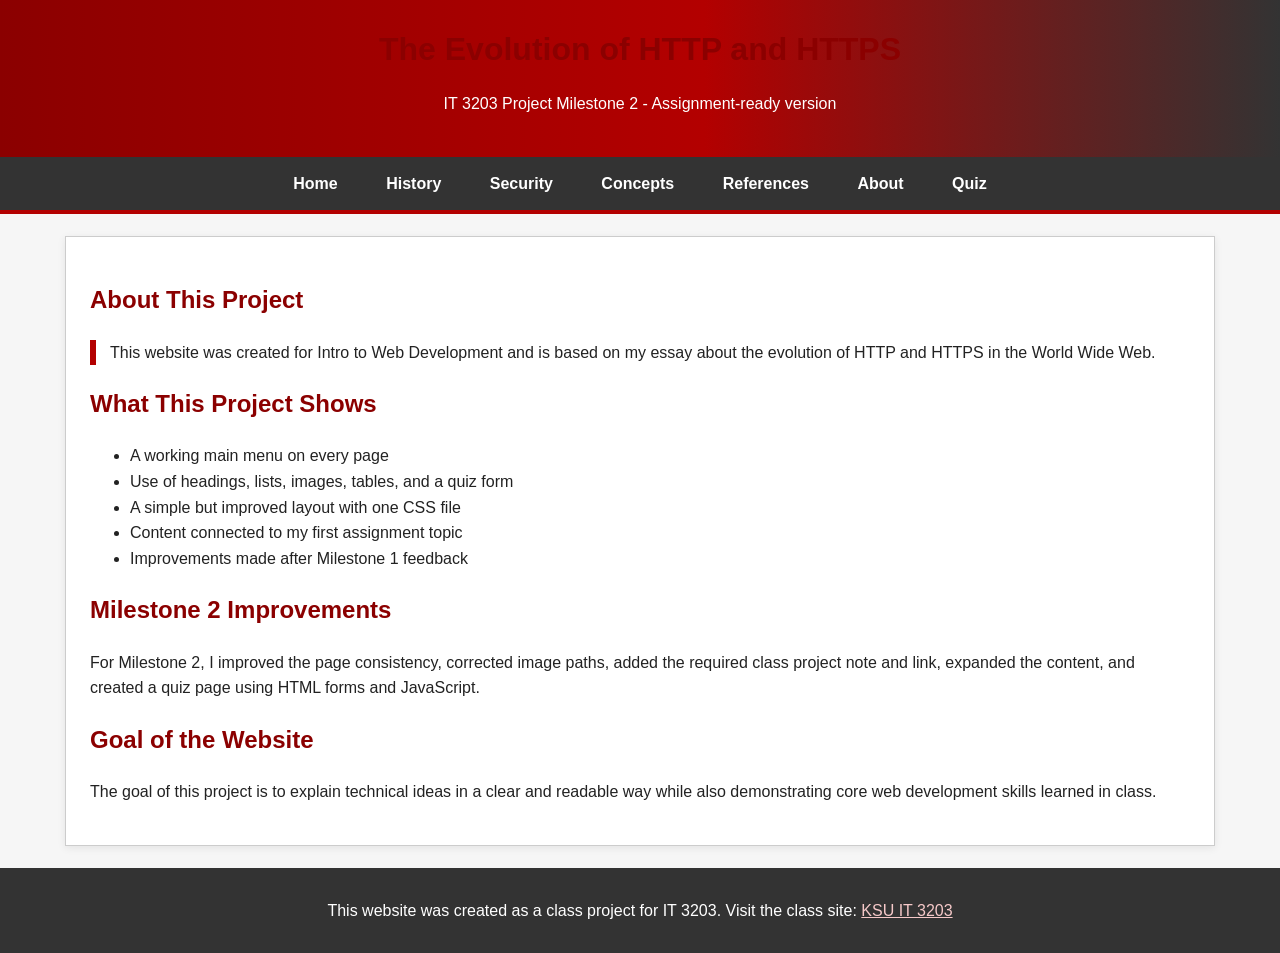
==== about.html @ 42dfb53e "Milestone 2" ====
<!DOCTYPE html>
<html>
<head>
<title>About</title>
<link rel="stylesheet" href="styles.css">
<meta name="viewport" content="width=device-width, initial-scale=1.0">
</head>
<body>

<header>
<h1>The Evolution of HTTP and HTTPS</h1>
<p>IT 3203 Project Milestone 2 - Assignment-ready version</p>
</header>


<!-- FIX FROM MILESTONE 1:
Updated navigation links to use correct relative paths.
Added the quiz page link to the main menu for Milestone 2. -->
<nav>
<a href="index.html">Home</a>
<a href="history.html">History</a>
<a href="security.html">Security</a>
<a href="concepts.html">Concepts</a>
<a href="references.html">References</a>
<a href="about.html">About</a>
<a href="quiz.html">Quiz</a>
</nav>


<div class="container">

<!-- About page -->
<!-- IMPROVEMENT NOTE:
This project was updated after Milestone 1 feedback to fix navigation,
image paths, and layout consistency across pages. -->
<h2>About This Project</h2>
<p class="section-highlight">This website was created for Intro to Web Development and is based on my essay about the evolution of HTTP and HTTPS in the World Wide Web.</p>

<h2>What This Project Shows</h2>
<ul>
<li>A working main menu on every page</li>
<li>Use of headings, lists, images, tables, and a quiz form</li>
<li>A simple but improved layout with one CSS file</li>
<li>Content connected to my first assignment topic</li>
<li>Improvements made after Milestone 1 feedback</li>
</ul>

<h2>Milestone 2 Improvements</h2>
<p>For Milestone 2, I improved the page consistency, corrected image paths, added the required class project note and link, expanded the content, and created a quiz page using HTML forms and JavaScript.</p>

<h2>Goal of the Website</h2>
<p>The goal of this project is to explain technical ideas in a clear and readable way while also demonstrating core web development skills learned in class.</p>

</div>


<!-- REQUIRED:
Added class project note and link to the class website in the footer. -->
<footer>
<p>This website was created as a class project for IT 3203.
Visit the class site:
<a href="https://ksuweb.github.io/IT3203/" target="_blank">KSU IT 3203</a></p>
</footer>



</body>
</html>
---- styles.css ----
/* 
IT 3203 Project Milestone 2
Assignment-ready
Improved from Milestone 1 based on feedback.
Comments are included to document fixes and additions.
*/

body {
    font-family: Arial, sans-serif;
    margin: 0;
    background-color: #f6f6f6;
    color: #222;
    line-height: 1.6;
}

header {
    background: linear-gradient(90deg, #8b0000 0%, #b30000 55%, #333333 100%);
    color: white;
    padding: 24px 20px;
    text-align: center;
}

header h1 {
    margin: 0 0 8px 0;
}

nav {
    background-color: #333333;
    padding: 14px;
    text-align: center;
    border-bottom: 4px solid #b30000;
}

nav a {
    color: white;
    text-decoration: none;
    margin: 0 12px;
    font-weight: bold;
    padding: 8px 10px;
    border-radius: 4px;
}

nav a:hover {
    background-color: #b30000;
}

.container {
    width: 88%;
    max-width: 1100px;
    margin: 22px auto;
    background-color: white;
    padding: 24px;
    border: 1px solid #ccc;
    box-shadow: 0 2px 8px rgba(0,0,0,0.08);
}

h1, h2, h3 {
    color: #8b0000;
}

.section-highlight {
    border-left: 6px solid #b30000;
    padding-left: 14px;
}

.card-grid {
    display: grid;
    grid-template-columns: repeat(2, 1fr);
    gap: 18px;
    margin-top: 18px;
}

.info-card {
    background-color: #faf6f6;
    border: 1px solid #e2b9b9;
    padding: 16px;
}

img {
    max-width: 100%;
    height: auto;
    display: block;
    margin: 18px auto;
    border: 1px solid #ccc;
    background-color: white;
}

.hero-image {
    max-width: 420px;
}

table {
    width: 100%;
    border-collapse: collapse;
    margin-top: 15px;
}

th, td {
    border: 1px solid #999;
    padding: 10px;
    text-align: left;
}

th {
    background-color: #f2d6d6;
}

.question-box {
    border: 1px solid #d0d0d0;
    padding: 15px;
    margin-bottom: 18px;
    background-color: #fafafa;
    border-left: 5px solid #8b0000;
}

label {
    display: block;
    margin: 6px 0;
}

input[type="text"] {
    width: 65%;
    padding: 8px;
    margin-top: 8px;
    border: 1px solid #999;
}

button, input[type="reset"] {
    background-color: #8b0000;
    color: white;
    border: none;
    padding: 10px 14px;
    margin-right: 10px;
    cursor: pointer;
    border-radius: 4px;
}

button:hover, input[type="reset"]:hover {
    background-color: #5f0000;
}

#resultBox {
    margin-top: 20px;
    padding: 15px;
    border: 1px solid #ccc;
    display: none;
    background-color: #fff;
}

.pass {
    color: green;
    font-weight: bold;
}

.fail {
    color: red;
    font-weight: bold;
}

.correct {
    color: green;
}

.incorrect {
    color: red;
}

footer {
    background-color: #333333;
    color: white;
    text-align: center;
    padding: 14px;
    margin-top: 20px;
}

footer a {
    color: #f6c9c9;
}

@media (max-width: 700px) {
    .card-grid {
        grid-template-columns: 1fr;
    }
    nav a {
        display: inline-block;
        margin: 6px;
    }
    input[type="text"] {
        width: 100%;
    }
}
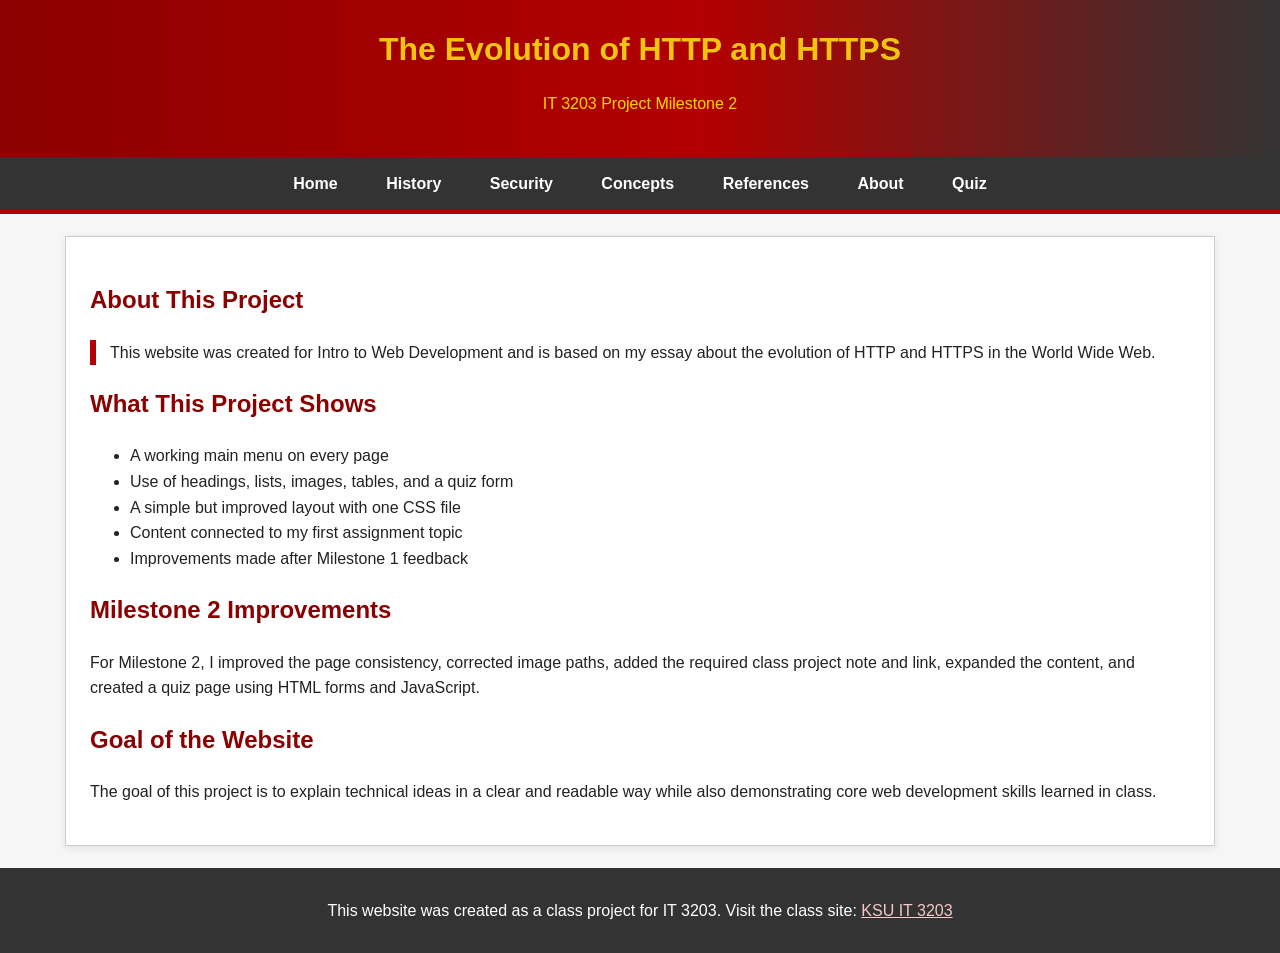
==== commit 262ac5c5: "Update project milestone description in about.html" ====
--- a/about.html
+++ b/about.html
@@ -9,7 +9,7 @@
 
 <header>
 <h1>The Evolution of HTTP and HTTPS</h1>
-<p>IT 3203 Project Milestone 2 - Assignment-ready version</p>
+<p>IT 3203 Project Milestone 2</p>
 </header>
 
 
--- a/styles.css
+++ b/styles.css
@@ -1,10 +1,3 @@
-/* 
-IT 3203 Project Milestone 2
-Assignment-ready
-Improved from Milestone 1 based on feedback.
-Comments are included to document fixes and additions.
-*/
-
 body {
     font-family: Arial, sans-serif;
     margin: 0;
@@ -15,12 +8,13 @@
 
 header {
     background: linear-gradient(90deg, #8b0000 0%, #b30000 55%, #333333 100%);
-    color: white;
+    color: gold;
     padding: 24px 20px;
     text-align: center;
 }
 
 header h1 {
+    color: #f1c40f;
     margin: 0 0 8px 0;
 }
 
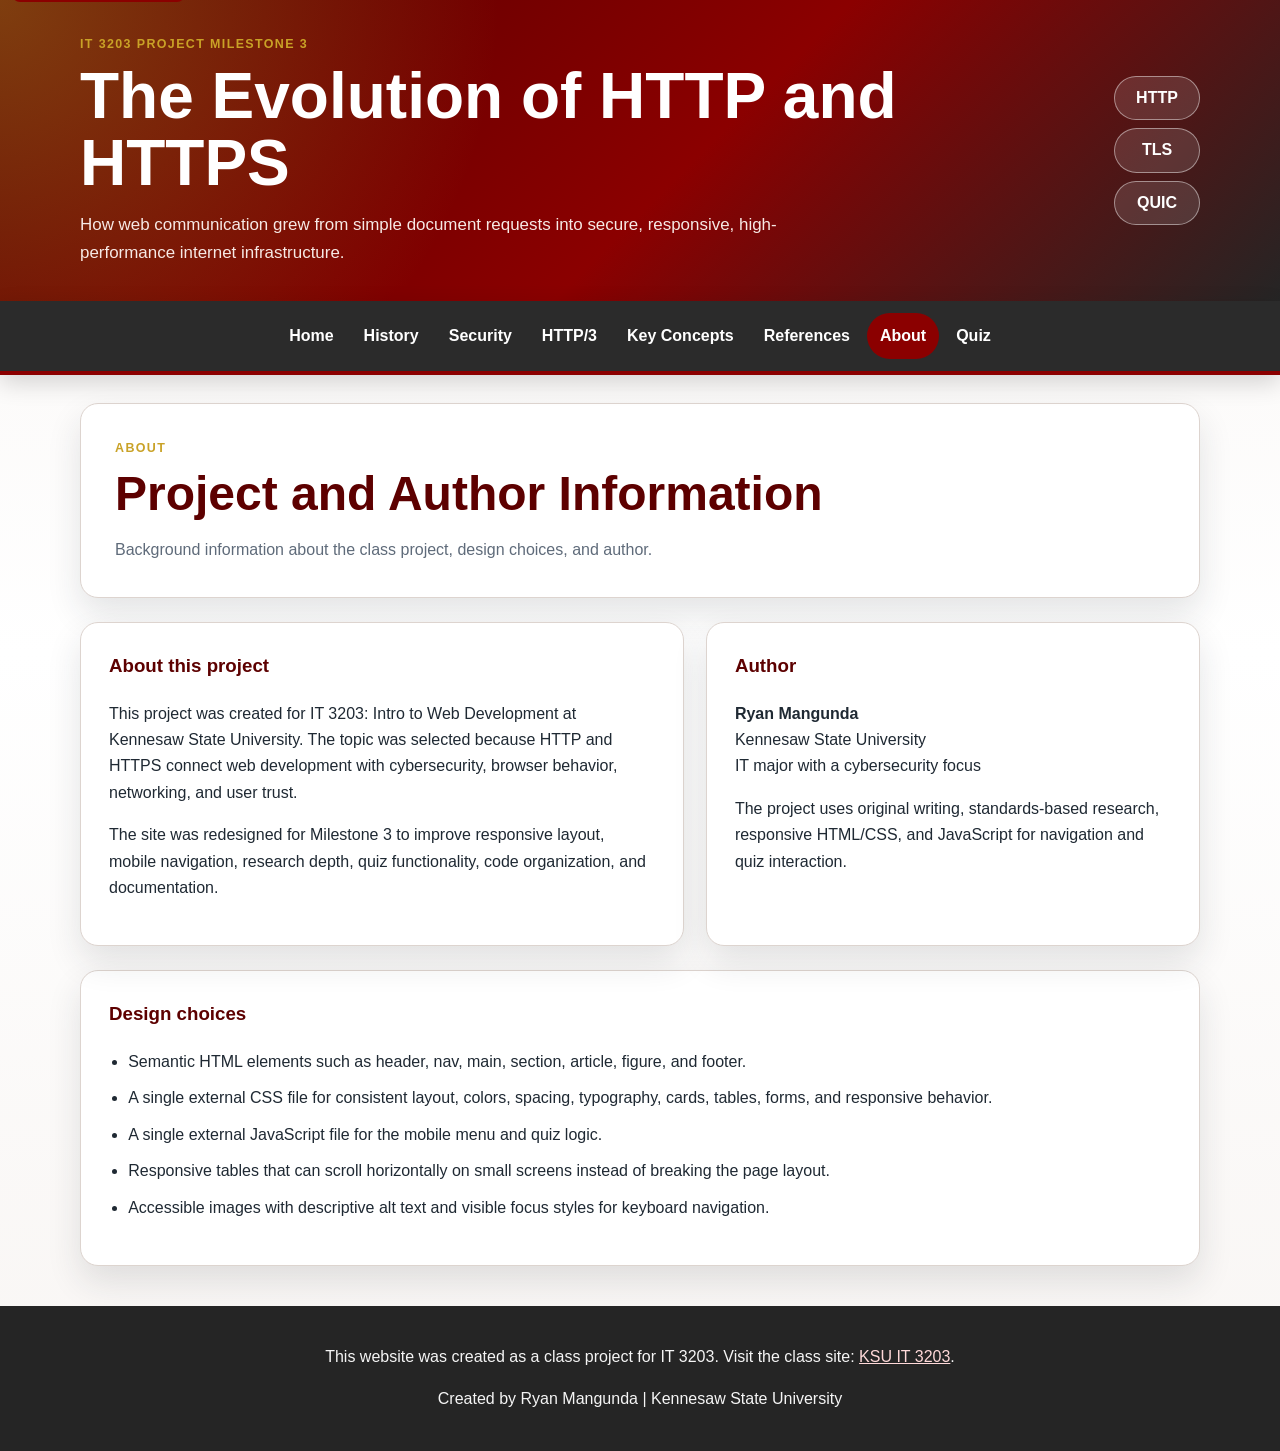
==== commit 6a41762f: "Milestone 3" ====
--- a/about.html
+++ b/about.html
@@ -1,68 +1,80 @@
 <!DOCTYPE html>
-<html>
+<html lang="en">
 <head>
-<title>About</title>
-<link rel="stylesheet" href="styles.css">
-<meta name="viewport" content="width=device-width, initial-scale=1.0">
+  <meta charset="UTF-8">
+  <meta name="viewport" content="width=device-width, initial-scale=1.0">
+  <meta name="description" content="A responsive IT 3203 research site explaining the evolution of HTTP, HTTPS, TLS, QUIC, and HTTP/3.">
+  <title>Project and Author Information | The Evolution of HTTP and HTTPS</title>
+  <link rel="stylesheet" href="styles.css">
+  <script src="script.js" defer></script>
 </head>
 <body>
+  <a class="skip-link" href="#main-content">Skip to main content</a>
+  <header class="site-header">
+    <div class="header-inner">
+      <div>
+        <p class="eyebrow">IT 3203 Project Milestone 3</p>
+        <h1>The Evolution of HTTP and HTTPS</h1>
+        <p class="tagline">How web communication grew from simple document requests into secure, responsive, high-performance internet infrastructure.</p>
+      </div>
+      <div class="protocol-badge" aria-label="Protocol focus">
+        <span>HTTP</span>
+        <span>TLS</span>
+        <span>QUIC</span>
+      </div>
+    </div>
+  </header>
 
-<header>
-<h1>The Evolution of HTTP and HTTPS</h1>
-<p>IT 3203 Project Milestone 2</p>
-</header>
-
-
-<!-- FIX FROM MILESTONE 1:
-Updated navigation links to use correct relative paths.
-Added the quiz page link to the main menu for Milestone 2. -->
-<nav>
-<a href="index.html">Home</a>
+  <nav class="site-nav" aria-label="Main navigation">
+    <button class="menu-toggle" type="button" aria-expanded="false" aria-controls="main-menu">Menu</button>
+    <div class="menu-links" id="main-menu">
+      <a href="index.html">Home</a>
 <a href="history.html">History</a>
 <a href="security.html">Security</a>
-<a href="concepts.html">Concepts</a>
+<a href="performance.html">HTTP/3</a>
+<a href="concepts.html">Key Concepts</a>
 <a href="references.html">References</a>
-<a href="about.html">About</a>
+<a href="about.html" aria-current="page">About</a>
 <a href="quiz.html">Quiz</a>
-</nav>
+    </div>
+  </nav>
 
+  <main id="main-content" class="page-shell">
+    <section class="page-title">
+      <p class="eyebrow">About</p>
+      <h2>Project and Author Information</h2>
+      <p>Background information about the class project, design choices, and author.</p>
+    </section>
+    
+<section class="two-column">
+  <article class="section-card">
+    <h3>About this project</h3>
+    <p>This project was created for IT 3203: Intro to Web Development at Kennesaw State University. The topic was selected because HTTP and HTTPS connect web development with cybersecurity, browser behavior, networking, and user trust.</p>
+    <p>The site was redesigned for Milestone 3 to improve responsive layout, mobile navigation, research depth, quiz functionality, code organization, and documentation.</p>
+  </article>
+  <article class="section-card">
+    <h3>Author</h3>
+    <p><strong>Ryan Mangunda</strong><br>Kennesaw State University<br>IT major with a cybersecurity focus</p>
+    <p>The project uses original writing, standards-based research, responsive HTML/CSS, and JavaScript for navigation and quiz interaction.</p>
+  </article>
+</section>
 
-<div class="container">
+<section class="section-card">
+  <h3>Design choices</h3>
+  <ul class="check-list">
+    <li>Semantic HTML elements such as header, nav, main, section, article, figure, and footer.</li>
+    <li>A single external CSS file for consistent layout, colors, spacing, typography, cards, tables, forms, and responsive behavior.</li>
+    <li>A single external JavaScript file for the mobile menu and quiz logic.</li>
+    <li>Responsive tables that can scroll horizontally on small screens instead of breaking the page layout.</li>
+    <li>Accessible images with descriptive alt text and visible focus styles for keyboard navigation.</li>
+  </ul>
+</section>
 
-<!-- About page -->
-<!-- IMPROVEMENT NOTE:
-This project was updated after Milestone 1 feedback to fix navigation,
-image paths, and layout consistency across pages. -->
-<h2>About This Project</h2>
-<p class="section-highlight">This website was created for Intro to Web Development and is based on my essay about the evolution of HTTP and HTTPS in the World Wide Web.</p>
+  </main>
 
-<h2>What This Project Shows</h2>
-<ul>
-<li>A working main menu on every page</li>
-<li>Use of headings, lists, images, tables, and a quiz form</li>
-<li>A simple but improved layout with one CSS file</li>
-<li>Content connected to my first assignment topic</li>
-<li>Improvements made after Milestone 1 feedback</li>
-</ul>
-
-<h2>Milestone 2 Improvements</h2>
-<p>For Milestone 2, I improved the page consistency, corrected image paths, added the required class project note and link, expanded the content, and created a quiz page using HTML forms and JavaScript.</p>
-
-<h2>Goal of the Website</h2>
-<p>The goal of this project is to explain technical ideas in a clear and readable way while also demonstrating core web development skills learned in class.</p>
-
-</div>
-
-
-<!-- REQUIRED:
-Added class project note and link to the class website in the footer. -->
-<footer>
-<p>This website was created as a class project for IT 3203.
-Visit the class site:
-<a href="https://ksuweb.github.io/IT3203/" target="_blank">KSU IT 3203</a></p>
-</footer>
-
-
-
+  <footer class="site-footer">
+    <p>This website was created as a class project for IT 3203. Visit the class site: <a href="https://ksuweb.github.io/IT3203/">KSU IT 3203</a>.</p>
+    <p>Created by Ryan Mangunda | Kennesaw State University</p>
+  </footer>
 </body>
 </html>
--- a/styles.css
+++ b/styles.css
@@ -1,185 +1,538 @@
+/* Global design system for the IT 3203 Milestone 3 website. */
+:root {
+  --primary: #8b0000;
+  --primary-dark: #5d0000;
+  --accent: #c9a227;
+  --ink: #1f2933;
+  --muted: #5f6b7a;
+  --surface: #ffffff;
+  --soft: #f7f4f2;
+  --line: #ddd4cf;
+  --shadow: 0 16px 34px rgba(31, 41, 51, 0.12);
+  --radius: 18px;
+  --max-width: 1120px;
+}
+
+* {
+  box-sizing: border-box;
+}
+
+html {
+  scroll-behavior: smooth;
+}
+
 body {
-    font-family: Arial, sans-serif;
-    margin: 0;
-    background-color: #f6f6f6;
-    color: #222;
-    line-height: 1.6;
-}
-
-header {
-    background: linear-gradient(90deg, #8b0000 0%, #b30000 55%, #333333 100%);
-    color: gold;
-    padding: 24px 20px;
+  margin: 0;
+  font-family: Arial, Helvetica, sans-serif;
+  color: var(--ink);
+  background: linear-gradient(180deg, #f8f5f3 0%, #ffffff 45%, #f8f5f3 100%);
+  line-height: 1.65;
+}
+
+img {
+  max-width: 100%;
+  height: auto;
+}
+
+a {
+  color: var(--primary);
+}
+
+a:hover,
+a:focus {
+  color: var(--primary-dark);
+}
+
+.skip-link {
+  position: absolute;
+  top: -44px;
+  left: 12px;
+  z-index: 100;
+  background: #ffffff;
+  color: var(--primary);
+  padding: 8px 12px;
+  border-radius: 8px;
+  border: 2px solid var(--primary);
+}
+
+.skip-link:focus {
+  top: 12px;
+}
+
+.site-header {
+  background: radial-gradient(circle at top left, rgba(201, 162, 39, 0.38), transparent 38%), linear-gradient(135deg, #510000 0%, #8b0000 54%, #252525 100%);
+  color: #ffffff;
+  padding: 34px 20px;
+}
+
+.header-inner {
+  max-width: var(--max-width);
+  margin: 0 auto;
+  display: grid;
+  grid-template-columns: 1fr auto;
+  gap: 24px;
+  align-items: center;
+}
+
+.site-header h1 {
+  margin: 0;
+  font-size: clamp(2rem, 5vw, 4.2rem);
+  line-height: 1.05;
+}
+
+.tagline {
+  max-width: 760px;
+  margin: 14px 0 0;
+  color: #f7e9e5;
+  font-size: 1.06rem;
+}
+
+.eyebrow {
+  margin: 0 0 8px;
+  text-transform: uppercase;
+  letter-spacing: 0.11em;
+  font-size: 0.78rem;
+  font-weight: 700;
+  color: var(--accent);
+}
+
+.protocol-badge {
+  display: grid;
+  gap: 8px;
+}
+
+.protocol-badge span {
+  display: inline-block;
+  min-width: 86px;
+  text-align: center;
+  padding: 8px 12px;
+  border: 1px solid rgba(255,255,255,0.45);
+  border-radius: 999px;
+  background: rgba(255,255,255,0.12);
+  font-weight: 700;
+}
+
+.site-nav {
+  position: sticky;
+  top: 0;
+  z-index: 20;
+  background: rgba(35, 35, 35, 0.96);
+  border-bottom: 4px solid var(--primary);
+  box-shadow: 0 8px 24px rgba(0,0,0,0.16);
+}
+
+.menu-toggle {
+  display: none;
+  width: calc(100% - 32px);
+  margin: 12px 16px;
+  padding: 11px 14px;
+  border: 1px solid rgba(255,255,255,0.28);
+  border-radius: 10px;
+  background: #ffffff;
+  color: var(--primary-dark);
+  font-weight: 700;
+  cursor: pointer;
+}
+
+.menu-links {
+  max-width: var(--max-width);
+  margin: 0 auto;
+  display: flex;
+  flex-wrap: wrap;
+  justify-content: center;
+  gap: 4px;
+  padding: 12px 16px;
+}
+
+.menu-links a {
+  color: #ffffff;
+  text-decoration: none;
+  padding: 10px 13px;
+  border-radius: 999px;
+  font-weight: 700;
+}
+
+.menu-links a:hover,
+.menu-links a:focus,
+.menu-links a[aria-current="page"] {
+  background: var(--primary);
+  color: #ffffff;
+}
+
+.page-shell {
+  width: min(92%, var(--max-width));
+  margin: 28px auto 40px;
+}
+
+.page-title,
+.section-card,
+.hero-card,
+.info-card,
+.image-card,
+.reference-item {
+  background: var(--surface);
+  border: 1px solid var(--line);
+  border-radius: var(--radius);
+  box-shadow: var(--shadow);
+}
+
+.page-title {
+  padding: clamp(20px, 4vw, 34px);
+  margin-bottom: 24px;
+}
+
+.page-title h2 {
+  margin: 0;
+  color: var(--primary-dark);
+  font-size: clamp(1.8rem, 4vw, 3rem);
+  line-height: 1.12;
+}
+
+.page-title p:last-child {
+  margin-bottom: 0;
+  color: var(--muted);
+}
+
+.hero-grid,
+.two-column,
+.content-grid {
+  display: grid;
+  gap: 22px;
+  margin-bottom: 24px;
+}
+
+.hero-grid,
+.two-column {
+  grid-template-columns: minmax(0, 1.1fr) minmax(280px, 0.9fr);
+  align-items: stretch;
+}
+
+.two-columns {
+  grid-template-columns: repeat(2, minmax(0, 1fr));
+}
+
+.three-columns {
+  grid-template-columns: repeat(3, minmax(0, 1fr));
+}
+
+.hero-card,
+.section-card,
+.info-card,
+.image-card,
+.reference-item {
+  padding: clamp(18px, 3vw, 28px);
+}
+
+.hero-card h3,
+.section-card h3,
+.info-card h3,
+.reference-item h3 {
+  color: var(--primary-dark);
+  margin-top: 0;
+}
+
+.image-card {
+  margin: 0;
+  display: flex;
+  flex-direction: column;
+  justify-content: center;
+  background: #fffdfc;
+}
+
+.image-card figcaption {
+  color: var(--muted);
+  font-size: 0.95rem;
+  text-align: center;
+}
+
+.button-row {
+  display: flex;
+  flex-wrap: wrap;
+  gap: 12px;
+  margin-top: 18px;
+}
+
+.button,
+button,
+.secondary-button {
+  display: inline-block;
+  background: var(--primary);
+  color: #ffffff;
+  border: none;
+  border-radius: 999px;
+  padding: 11px 16px;
+  text-decoration: none;
+  font-weight: 700;
+  cursor: pointer;
+}
+
+.button:hover,
+.button:focus,
+button:hover,
+button:focus {
+  background: var(--primary-dark);
+  color: #ffffff;
+}
+
+.button.secondary,
+.secondary-button {
+  background: #2f343a;
+}
+
+.check-list,
+.numbered-list {
+  padding-left: 1.2rem;
+}
+
+.check-list li,
+.numbered-list li {
+  margin: 10px 0;
+}
+
+.table-scroll {
+  overflow-x: auto;
+  border-radius: 14px;
+  border: 1px solid var(--line);
+}
+
+table {
+  width: 100%;
+  min-width: 680px;
+  border-collapse: collapse;
+  background: #ffffff;
+}
+
+caption {
+  text-align: left;
+  padding: 12px 14px;
+  font-weight: 700;
+  color: var(--primary-dark);
+  background: #fbf1ef;
+}
+
+th,
+td {
+  border: 1px solid var(--line);
+  padding: 12px 14px;
+  vertical-align: top;
+}
+
+th {
+  background: #f3ded8;
+  color: #2b1b18;
+}
+
+tr:nth-child(even) td {
+  background: #fff9f7;
+}
+
+.timeline {
+  display: grid;
+  gap: 14px;
+}
+
+.timeline div {
+  border-left: 6px solid var(--primary);
+  background: var(--soft);
+  padding: 14px 16px;
+  border-radius: 12px;
+}
+
+.timeline p {
+  margin: 6px 0 0;
+}
+
+.callout {
+  border-left: 8px solid var(--accent);
+}
+
+.metric-panel {
+  display: grid;
+  gap: 14px;
+}
+
+.metric {
+  display: grid;
+  grid-template-columns: 48px 1fr;
+  gap: 12px;
+  align-items: center;
+  background: var(--soft);
+  border-radius: 14px;
+  padding: 14px;
+}
+
+.metric span {
+  display: grid;
+  place-items: center;
+  width: 48px;
+  height: 48px;
+  border-radius: 50%;
+  background: var(--primary);
+  color: white;
+  font-weight: 800;
+  font-size: 1.2rem;
+}
+
+.reference-list {
+  display: grid;
+  gap: 16px;
+}
+
+.reference-item h3 {
+  font-size: 1.05rem;
+}
+
+.quiz-form {
+  display: grid;
+  gap: 16px;
+}
+
+.question-card {
+  border: 1px solid var(--line);
+  border-left: 6px solid var(--primary);
+  border-radius: 14px;
+  padding: 16px;
+  background: #fffdfc;
+}
+
+.question-card legend {
+  font-weight: 800;
+  color: var(--primary-dark);
+  padding: 0 6px;
+}
+
+.question-card label {
+  display: block;
+  margin: 9px 0;
+}
+
+input[type="text"] {
+  width: min(100%, 420px);
+  padding: 11px 12px;
+  border: 1px solid #9a9a9a;
+  border-radius: 10px;
+  font-size: 1rem;
+}
+
+input[type="radio"],
+input[type="checkbox"] {
+  margin-right: 8px;
+  transform: scale(1.12);
+}
+
+.form-actions {
+  display: flex;
+  flex-wrap: wrap;
+  gap: 10px;
+}
+
+.result-box {
+  display: none;
+  margin-top: 18px;
+  border-radius: 14px;
+  border: 1px solid var(--line);
+  padding: 18px;
+  background: #ffffff;
+}
+
+.result-box.show {
+  display: block;
+}
+
+.result-box.pass {
+  border-left: 8px solid #217346;
+}
+
+.result-box.review {
+  border-left: 8px solid #b36b00;
+}
+
+.site-footer {
+  background: #252525;
+  color: #f5f5f5;
+  padding: 22px 18px;
+  text-align: center;
+}
+
+.site-footer a {
+  color: #ffd9d9;
+}
+
+/* Tablet layout: reduce columns and spacing for medium screens. */
+@media (max-width: 900px) {
+  .header-inner,
+  .hero-grid,
+  .two-column,
+  .two-columns,
+  .three-columns {
+    grid-template-columns: 1fr;
+  }
+
+  .protocol-badge {
+    grid-template-columns: repeat(3, max-content);
+  }
+
+  .site-nav {
+    position: static;
+  }
+}
+
+/* Phone layout: turn navigation into a collapsible menu and make controls full width. */
+@media (max-width: 600px) {
+  .site-header {
+    padding: 26px 16px;
+  }
+
+  .protocol-badge {
+    grid-template-columns: 1fr;
+  }
+
+  .menu-toggle {
+    display: block;
+  }
+
+  .menu-links {
+    display: none;
+    flex-direction: column;
+    align-items: stretch;
+    padding: 0 16px 16px;
+  }
+
+  .menu-links.open {
+    display: flex;
+  }
+
+  .menu-links a {
+    border-radius: 10px;
+    background: rgba(255,255,255,0.07);
+  }
+
+  .page-shell {
+    width: min(94%, var(--max-width));
+    margin-top: 18px;
+  }
+
+  .button-row,
+  .form-actions {
+    flex-direction: column;
+  }
+
+  .button,
+  button,
+  .secondary-button {
+    width: 100%;
     text-align: center;
-}
-
-header h1 {
-    color: #f1c40f;
-    margin: 0 0 8px 0;
-}
-
-nav {
-    background-color: #333333;
-    padding: 14px;
-    text-align: center;
-    border-bottom: 4px solid #b30000;
-}
-
-nav a {
-    color: white;
-    text-decoration: none;
-    margin: 0 12px;
-    font-weight: bold;
-    padding: 8px 10px;
-    border-radius: 4px;
-}
-
-nav a:hover {
-    background-color: #b30000;
-}
-
-.container {
-    width: 88%;
-    max-width: 1100px;
-    margin: 22px auto;
-    background-color: white;
-    padding: 24px;
-    border: 1px solid #ccc;
-    box-shadow: 0 2px 8px rgba(0,0,0,0.08);
-}
-
-h1, h2, h3 {
-    color: #8b0000;
-}
-
-.section-highlight {
-    border-left: 6px solid #b30000;
-    padding-left: 14px;
-}
-
-.card-grid {
-    display: grid;
-    grid-template-columns: repeat(2, 1fr);
-    gap: 18px;
-    margin-top: 18px;
-}
-
-.info-card {
-    background-color: #faf6f6;
-    border: 1px solid #e2b9b9;
-    padding: 16px;
-}
-
-img {
-    max-width: 100%;
-    height: auto;
-    display: block;
-    margin: 18px auto;
-    border: 1px solid #ccc;
-    background-color: white;
-}
-
-.hero-image {
-    max-width: 420px;
-}
-
-table {
-    width: 100%;
-    border-collapse: collapse;
-    margin-top: 15px;
-}
-
-th, td {
-    border: 1px solid #999;
-    padding: 10px;
-    text-align: left;
-}
-
-th {
-    background-color: #f2d6d6;
-}
-
-.question-box {
-    border: 1px solid #d0d0d0;
-    padding: 15px;
-    margin-bottom: 18px;
-    background-color: #fafafa;
-    border-left: 5px solid #8b0000;
-}
-
-label {
-    display: block;
-    margin: 6px 0;
-}
-
-input[type="text"] {
-    width: 65%;
-    padding: 8px;
-    margin-top: 8px;
-    border: 1px solid #999;
-}
-
-button, input[type="reset"] {
-    background-color: #8b0000;
-    color: white;
-    border: none;
-    padding: 10px 14px;
-    margin-right: 10px;
-    cursor: pointer;
-    border-radius: 4px;
-}
-
-button:hover, input[type="reset"]:hover {
-    background-color: #5f0000;
-}
-
-#resultBox {
-    margin-top: 20px;
-    padding: 15px;
-    border: 1px solid #ccc;
-    display: none;
-    background-color: #fff;
-}
-
-.pass {
-    color: green;
-    font-weight: bold;
-}
-
-.fail {
-    color: red;
-    font-weight: bold;
-}
-
-.correct {
-    color: green;
-}
-
-.incorrect {
-    color: red;
-}
-
-footer {
-    background-color: #333333;
-    color: white;
-    text-align: center;
-    padding: 14px;
-    margin-top: 20px;
-}
-
-footer a {
-    color: #f6c9c9;
-}
-
-@media (max-width: 700px) {
-    .card-grid {
-        grid-template-columns: 1fr;
-    }
-    nav a {
-        display: inline-block;
-        margin: 6px;
-    }
-    input[type="text"] {
-        width: 100%;
-    }
-}
+  }
+
+  .hero-card,
+  .section-card,
+  .info-card,
+  .image-card,
+  .reference-item {
+    padding: 18px;
+  }
+
+  table {
+    min-width: 610px;
+  }
+}
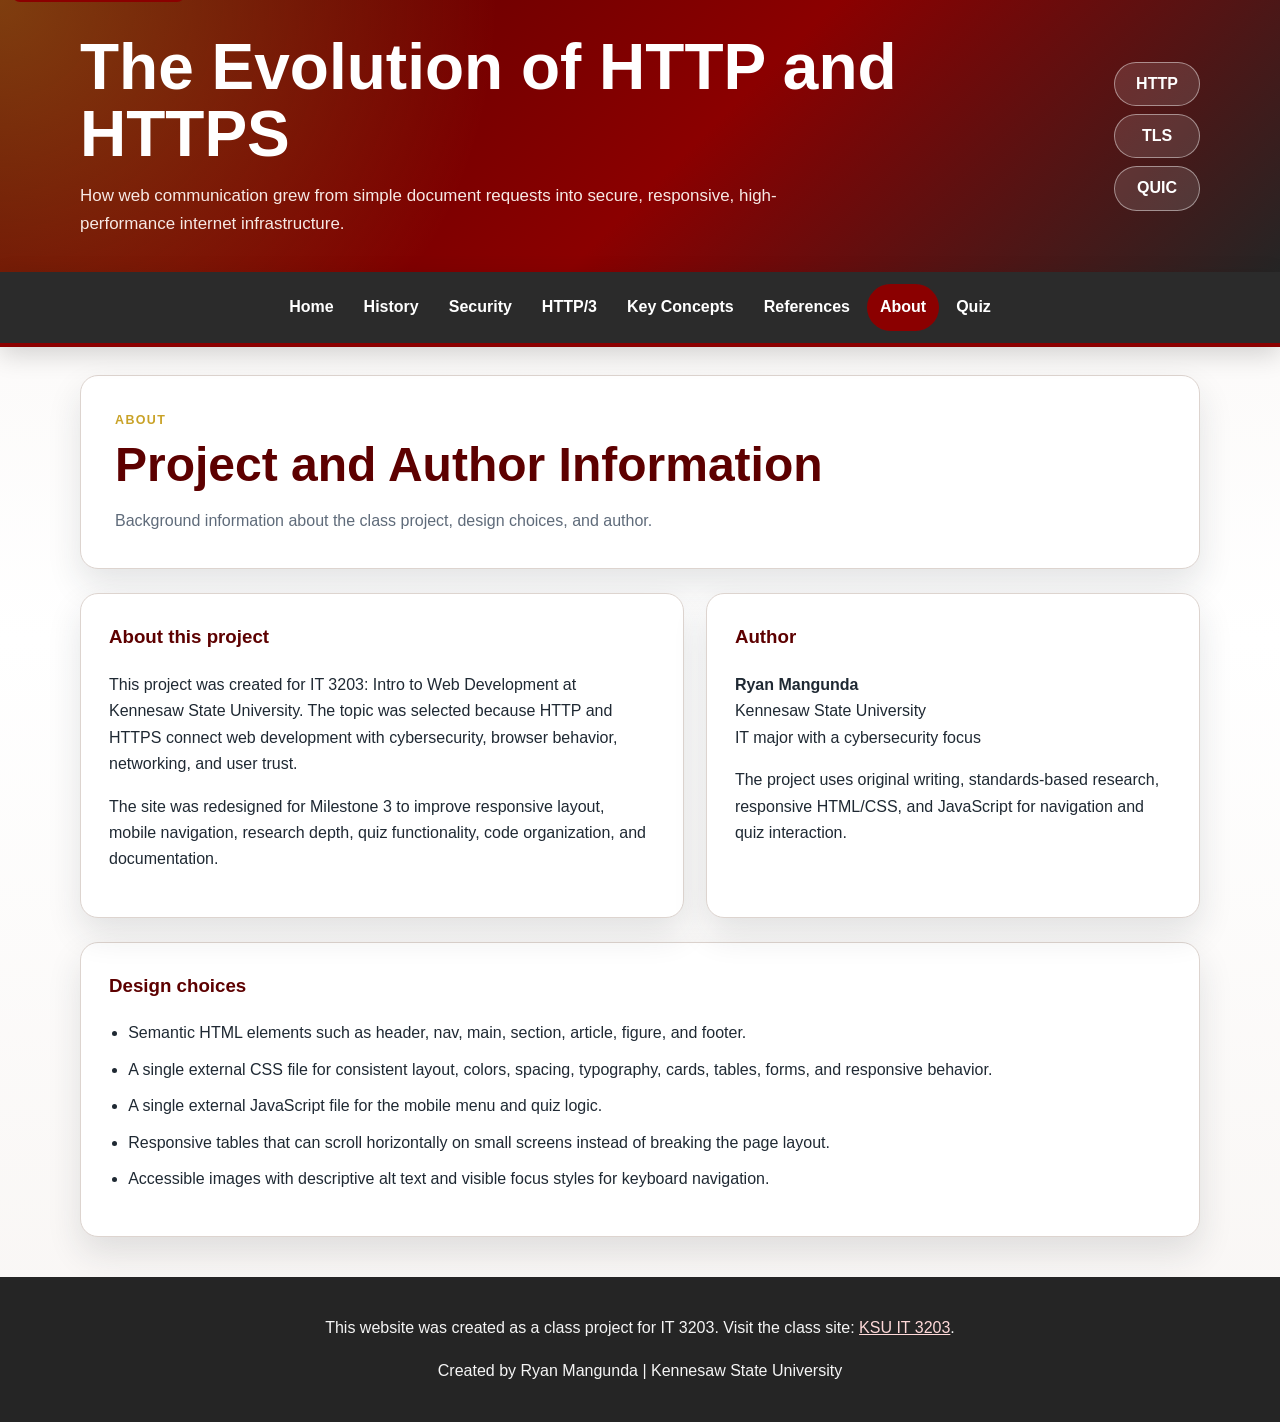
==== commit 4ab77332: "Remove eyebrow paragraph from about.html" ====
--- a/about.html
+++ b/about.html
@@ -13,7 +13,6 @@
   <header class="site-header">
     <div class="header-inner">
       <div>
-        <p class="eyebrow">IT 3203 Project Milestone 3</p>
         <h1>The Evolution of HTTP and HTTPS</h1>
         <p class="tagline">How web communication grew from simple document requests into secure, responsive, high-performance internet infrastructure.</p>
       </div>
